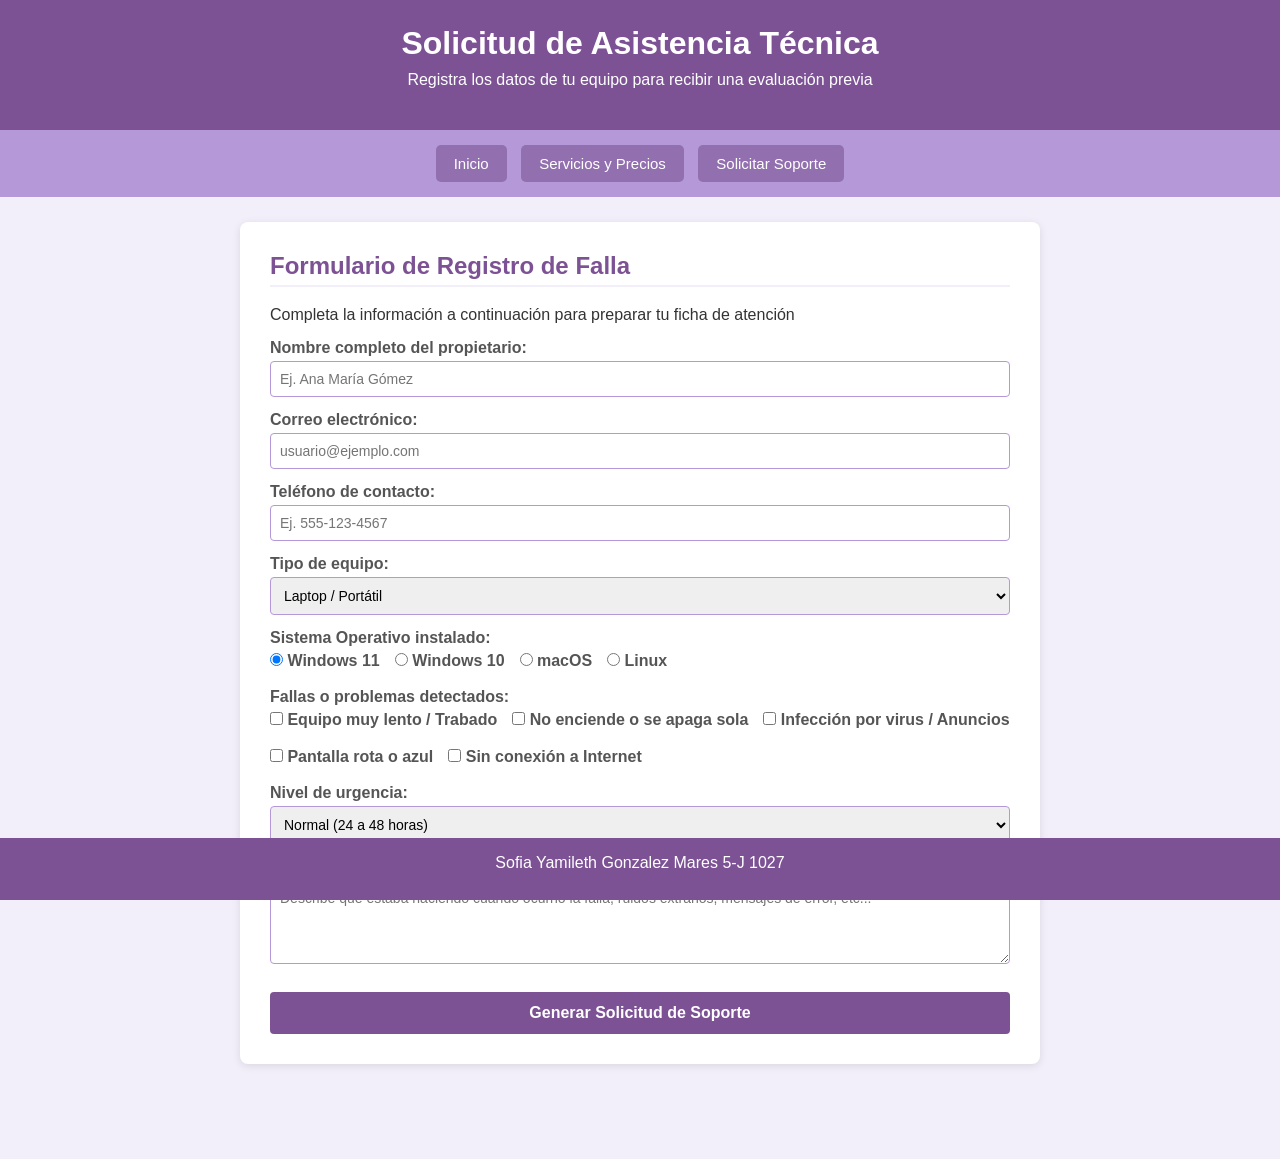
==== contacto.html @ af120c51 "Add files via upload" ====
<!-- Indica que es una página en HTML5 -->
<!DOCTYPE html>

<!-- Idioma de la página: Español -->
<html lang="es">
<head>
    <!-- Para que se lean bien la ñ y las tildes -->
    <meta charset="UTF-8">

    <!-- Para que se adapte a celulares y computadoras -->
    <meta name="viewport" content="width=device-width, initial-scale=1.0">

    <!-- Título de la pestaña -->
    <title>Soporte Técnico - Formulario</title>

    <!-- Enlace a los estilos de color y diseño (CSS) -->
    <link rel="stylesheet" href="estilos.css">
</head>
<body>

    <!-- Encabezado principal de la página -->
    <header>
        <h1>Solicitud de Asistencia Técnica</h1>
        <p>Registra los datos de tu equipo para recibir una evaluación previa</p>
    </header>

    <!-- Menú de navegación con botones -->
    <nav>
        <button onclick="window.location.href='index.html'">Inicio</button>
        <button onclick="window.location.href='servicios.html'">Servicios y Precios</button>
        <button onclick="window.location.href='contacto.html'">Solicitar Soporte</button>
    </nav>

    <!-- Contenido principal -->
    <main>
        <section>
            <h2>Formulario de Registro de Falla</h2>
            <p>Completa la información a continuación para preparar tu ficha de atención </p>

            <!-- Formulario para recolectar datos del usuario -->
            <form id="soporteForm" onsubmit="event.preventDefault(); alert('Solicitud registrada correctamente en pantalla. Ningún dato fue enviado ni guardado.'); this.reset();">
                
                <!-- Campo para el nombre -->
                <div>
                    <label for="nombre">Nombre completo del propietario:</label>
                    <input type="text" id="nombre" name="nombre" placeholder="Ej. Ana María Gómez" required>
                </div>

                <!-- Campo para el correo electrónico -->
                <div>
                    <label for="correo">Correo electrónico:</label>
                    <input type="email" id="correo" name="correo" placeholder="usuario@ejemplo.com" required>
                </div>

                <!-- Campo para el teléfono -->
                <div>
                    <label for="telefono">Teléfono de contacto:</label>
                    <input type="tel" id="telefono" name="telefono" placeholder="Ej. 555-123-4567" required>
                </div>

                <!-- Menú desplegable para elegir tipo de equipo -->
                <div>
                    <label for="equipo">Tipo de equipo:</label>
                    <select id="equipo" name="equipo">
                        <option value="laptop">Laptop / Portátil</option>
                        <option value="escritorio">Computadora de Escritorio (PC)</option>
                        <option value="all_in_one">All-In-One (Todo en uno)</option>
                        <option value="macbook">MacBook / iMac</option>
                    </select>
                </div>

                <!-- Botones de opción única (radio) -->
                <div>
                    <label>Sistema Operativo instalado:</label>
                    <div class="radio-group">
                        <label><input type="radio" name="so" value="Windows 11" checked> Windows 11</label>
                        <label><input type="radio" name="so" value="Windows 10"> Windows 10</label>
                        <label><input type="radio" name="so" value="macOS"> macOS</label>
                        <label><input type="radio" name="so" value="Linux"> Linux</label>
                    </div>
                </div>

                <!-- Casillas de verificación múltiple (checkbox) -->
                <div>
                    <label>Fallas o problemas detectados:</label>
                    <div class="checkbox-group">
                        <label><input type="checkbox" name="falla" value="Lenta"> Equipo muy lento / Trabado</label>
                        <label><input type="checkbox" name="falla" value="Encendido"> No enciende o se apaga sola</label>
                        <label><input type="checkbox" name="falla" value="Virus"> Infección por virus / Anuncios</label>
                        <label><input type="checkbox" name="falla" value="Pantalla"> Pantalla rota o azul</label>
                        <label><input type="checkbox" name="falla" value="Internet"> Sin conexión a Internet</label>
                    </div>
                </div>

                <!-- Menú desplegable para elegir la prioridad -->
                <div>
                    <label for="prioridad">Nivel de urgencia:</label>
                    <select id="prioridad" name="prioridad">
                        <option value="normal">Normal (24 a 48 horas)</option>
                        <option value="alta">Alta (Mismo día)</option>
                        <option value="urgente">Urgente (Atención prioritaria)</option>
                    </select>
                </div>

                <!-- Creador de cuadro de texto largo para redactar la falla -->
                <div>
                    <label for="descripcion">Descripción detallada del problema:</label>
                    <textarea id="descripcion" name="descripcion" rows="4" placeholder="Describe qué estaba haciendo cuando ocurrió la falla, ruidos extraños, mensajes de error, etc..."></textarea>
                </div>

                <!-- Botón para enviar el formulario -->
                <button type="submit">Generar Solicitud de Soporte</button>
            </form>
        </section>
    </main>

    <!-- Pie de página (créditos) -->
    <footer>
        <p>Sofia Yamileth Gonzalez Mares 5-J 1027</p>
    </footer>

</body>
</html>
---- estilos.css ----
/* --- ESTILOS GENERALES Y RESETEO --- */
* {
    /* Mantiene el tamaño real de la caja incluyendo bordes y relleno sin deformarla */
    box-sizing: border-box; 
    /* Espacio o alejamiento por FUERA del elemento */
    margin: 0; 
    /* Espacio o relleno por DENTRO del elemento */
    padding: 0; 
    /* Tipo de letra o tipografía */
    font-family: Arial, Helvetica, sans-serif; 
}

body {
    /* Color del fondo */
    background-color: #f3effa; 
    /* Color del texto */
    color: #333; 
    /* Relleno o espacio extra solo abajo */
    padding-bottom: 70px; 
}

/* --- ENCABEZADO Y MENÚ --- */
header {
    background-color: #7c5295;
    color: white;
    /* Alineación del texto (centrado) */
    text-align: center; 
    padding: 25px 15px;
}

header h1 {
    /* Margen o espacio libre hacia abajo */
    margin-bottom: 5px; 
}

nav {
    background-color: #b598d8;
    text-align: center;
    padding: 12px;
}

nav button {
    background-color: #926fae;
    color: white;
    /* Quita la línea o borde alrededor del botón */
    border: none; 
    padding: 10px 18px;
    margin: 3px 5px;
    /* Tamaño del texto */
    font-size: 15px; 
    /* Cambia el puntero a una manita para saber que se le puede dar clic */
    cursor: pointer; 
    /* Redondea las esquinas */
    border-radius: 5px; 
    /* Hace que el cambio de color sea suave y progresivo */
    transition: background-color 0.2s; 
}

/* Se activa solo al poner el cursor encima */
nav button:hover {
    background-color: #7c5295;
}

/* --- CONTENIDO PRINCIPAL --- */
main {
    /* Ancho máximo permitido */
    max-width: 800px; 
    margin: 25px auto;
    background-color: white;
    padding: 30px;
    border-radius: 8px;
    /* Agrega una sombra alrededor para dar efecto de profundidad */
    box-shadow: 0 2px 8px rgba(0,0,0,0.1); 
}

h2 {
    color: #7c5295;
    margin-bottom: 15px;
    /* Dibuja una línea abajo */
    border-bottom: 2px solid #f3effa; 
    padding-bottom: 5px;
}

h3 {
    color: #926fae;
    /* Margen o espacio libre hacia arriba */
    margin-top: 20px; 
    margin-bottom: 10px;
}

p {
    /* Altura o separación entre renglones de texto */
    line-height: 1.6; 
    margin-bottom: 12px;
}

ul, ol {
    /* Margen del lado izquierdo (crea la sangría de la lista) */
    margin-left: 25px; 
    line-height: 1.8;
    margin-bottom: 15px;
}

.badge {
    background-color: #e5d9f2;
    color: #5c3c70;
    padding: 3px 8px;
    border-radius: 4px;
    font-size: 13px;
    /* Pone el texto en negrita */
    font-weight: bold; 
}

/* --- TABLAS --- */
table {
    /* Ancho total del elemento */
    width: 100%; 
    /* Junta los bordes de la tabla para que no se vean dobles */
    border-collapse: collapse; 
    margin-top: 15px;
    margin-bottom: 15px;
}

table, th, td {
    /* Crea un borde definiendo grosor, tipo de línea y color */
    border: 1px solid #b598d8; 
}

th {
    background-color: #926fae;
    color: white;
    padding: 10px;
}

td {
    padding: 10px;
    text-align: left;
}

td.center {
    text-align: center;
}

/* --- FORMULARIOS --- */
form {
    /* Crea una caja flexible para ordenar elementos fácilmente */
    display: flex; 
    /* Acomoda los elementos en fila vertical (uno abajo de otro) */
    flex-direction: column; 
    /* Espacio de separación entre cada elemento del formulario */
    gap: 14px; 
}

label {
    font-weight: bold;
    color: #555;
    /* Obliga al elemento a ocupar todo el ancho disponible y dar salto de línea */
    display: block; 
    margin-bottom: 4px;
}

/* Selecciona los elementos por su tipo */
input[type="text"], 
input[type="email"], 
input[type="tel"],
select, 
textarea {
    width: 100%;
    padding: 9px;
    border: 1px solid #b598d8;
    border-radius: 4px;
    font-size: 14px;
}

.radio-group, .checkbox-group {
    display: flex;
    /* Permite que si los elementos no caben, pasen a la siguiente línea */
    flex-wrap: wrap; 
    gap: 15px;
    margin-top: 5px;
}

button[type="submit"] {
    background-color: #7c5295;
    color: white;
    border: none;
    padding: 12px;
    font-size: 16px;
    font-weight: bold;
    cursor: pointer;
    border-radius: 4px;
    margin-top: 10px;
}

button[type="submit"]:hover {
    background-color: #5c3c70;
}

/* --- PIE DE PÁGINA E IMÁGENES --- */
footer {
    background-color: #7c5295;
    color: white;
    text-align: center;
    padding: 12px;
    /* Congela el elemento en la pantalla para que no se mueva al bajar */
    position: fixed; 
    /* Pega el elemento a la orilla inferior de la pantalla */
    bottom: 0; 
    width: 100%;
}

.imagen-soporte {
    width: 100%;
    /* Altura máxima permitida */
    max-height: 550px; 
    /* Recorta la imagen para que llene la caja sin estirarse ni deformarse */
    object-fit: cover; 
    border-radius: 8px;
    border: 2px solid #b598d8;
    margin-bottom: 15px;
}
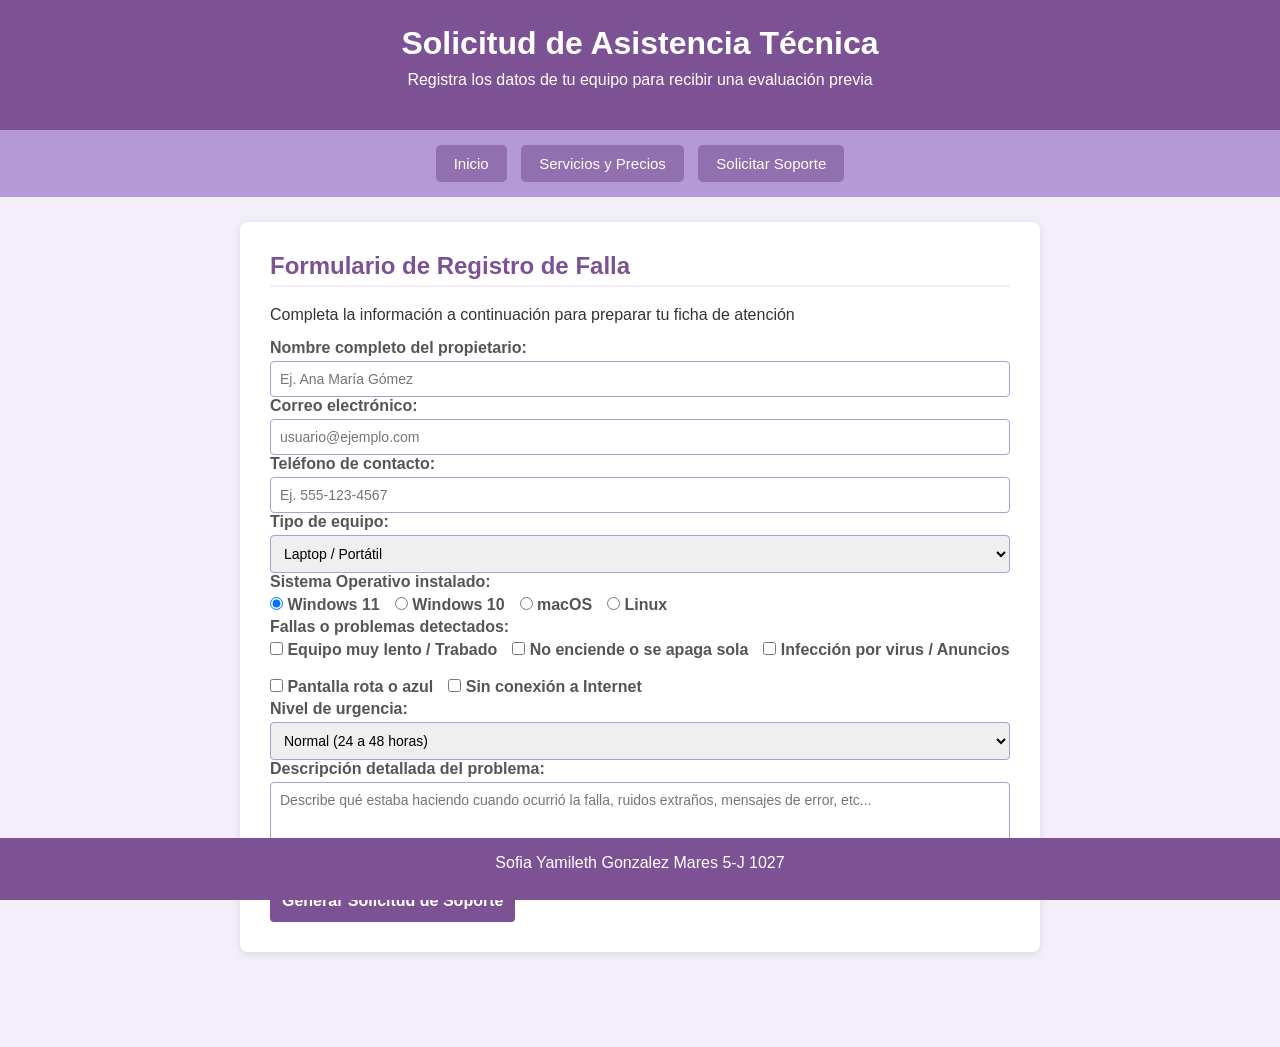
==== commit 0325d07d: "Update contacto.html" ====
--- a/contacto.html
+++ b/contacto.html
@@ -37,8 +37,7 @@
             <h2>Formulario de Registro de Falla</h2>
             <p>Completa la información a continuación para preparar tu ficha de atención </p>
 
-            <!-- Formulario para recolectar datos del usuario -->
-            <form id="soporteForm" onsubmit="event.preventDefault(); alert('Solicitud registrada correctamente en pantalla. Ningún dato fue enviado ni guardado.'); this.reset();">
+      
                 
                 <!-- Campo para el nombre -->
                 <div>
@@ -120,4 +119,4 @@
     </footer>
 
 </body>
-</html>+</html>
